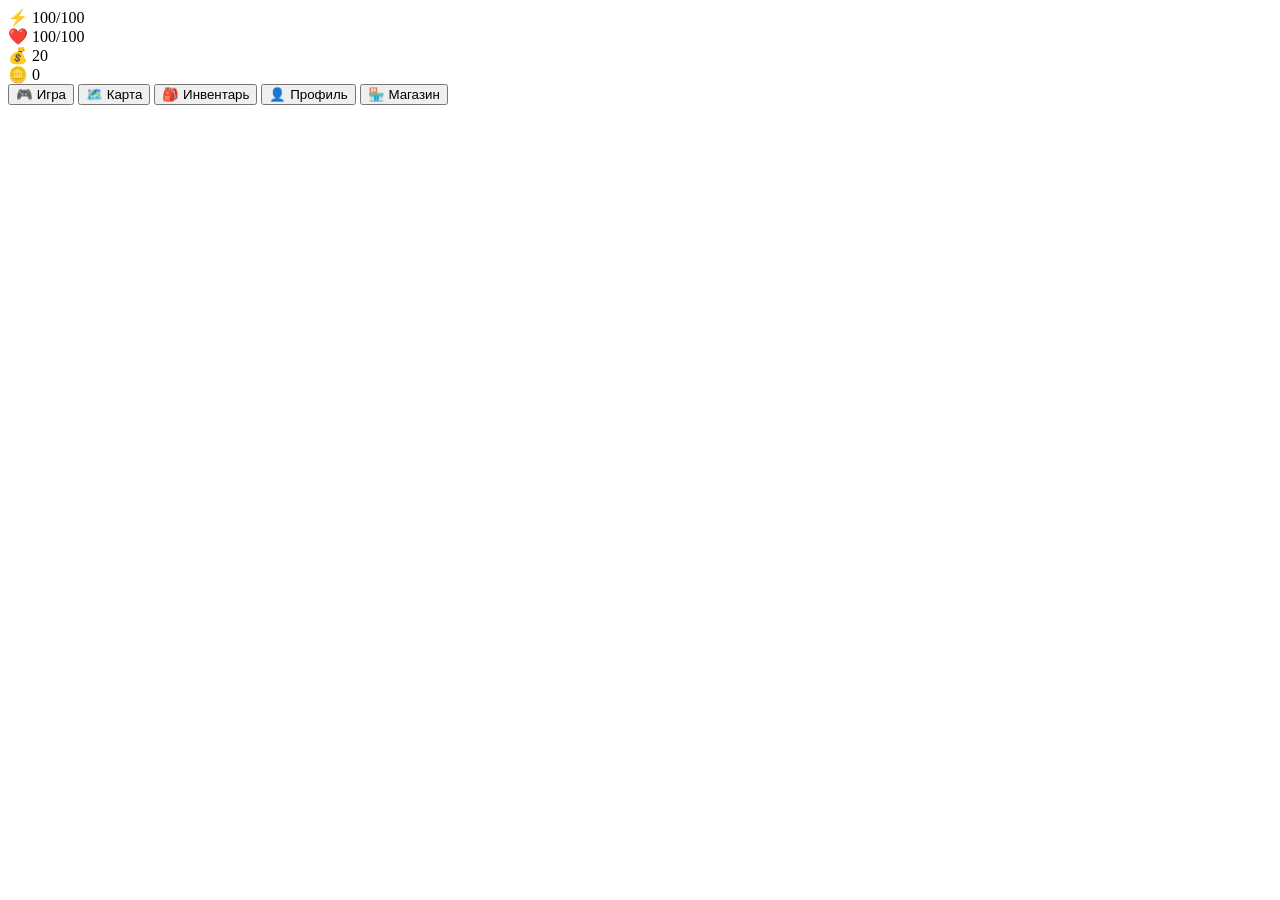
==== fronted/game.html @ 17a6d763 "Add initial game.html structure and layout" ====
<!DOCTYPE html>
<html lang="ru">
<head>
    <meta charset="UTF-8">
    <meta name="viewport" content="width=device-width, initial-scale=1.0">
    <title>Destiny - Игра</title>
    <link rel="stylesheet" href="../style.css">
</head>
<body>
    <div class="app">
        <div class="main-screen">
            <div class="top-panel">
                <div class="stats">
                    <div class="stat-item">
                        <span class="stat-icon">⚡</span>
                        <span class="stat-value" id="energy">100/100</span>
                    </div>
                    <div class="stat-item">
                        <span class="stat-icon">❤️</span>
                        <span class="stat-value" id="health">100/100</span>
                    </div>
                    <div class="stat-item">
                        <span class="stat-icon">💰</span>
                        <span class="stat-value" id="gold">20</span>
                    </div>
                    <div class="stat-item">
                        <span class="stat-icon">🪙</span>
                        <span class="stat-value" id="dstn">0</span>
                    </div>
                </div>
            </div>

            <div class="game-content" id="gameContent">
                <!-- Контент загружается через script.js -->
            </div>

            <div class="bottom-menu">
                <button class="menu-btn active" data-page="game">
                    <span class="menu-icon">🎮</span>
                    <span class="menu-text">Игра</span>
                </button>
                <button class="menu-btn" data-page="map">
                    <span class="menu-icon">🗺️</span>
                    <span class="menu-text">Карта</span>
                </button>
                <button class="menu-btn" data-page="inventory">
                    <span class="menu-icon">🎒</span>
                    <span class="menu-text">Инвентарь</span>
                </button>
                <button class="menu-btn" data-page="profile">
                    <span class="menu-icon">👤</span>
                    <span class="menu-text">Профиль</span>
                </button>
                <button class="menu-btn" data-page="shop">
                    <span class="menu-icon">🏪</span>
                    <span class="menu-text">Магазин</span>
                </button>
            </div>
        </div>
    </div>

    <script src="../script.js"></script>
</body>
</html>
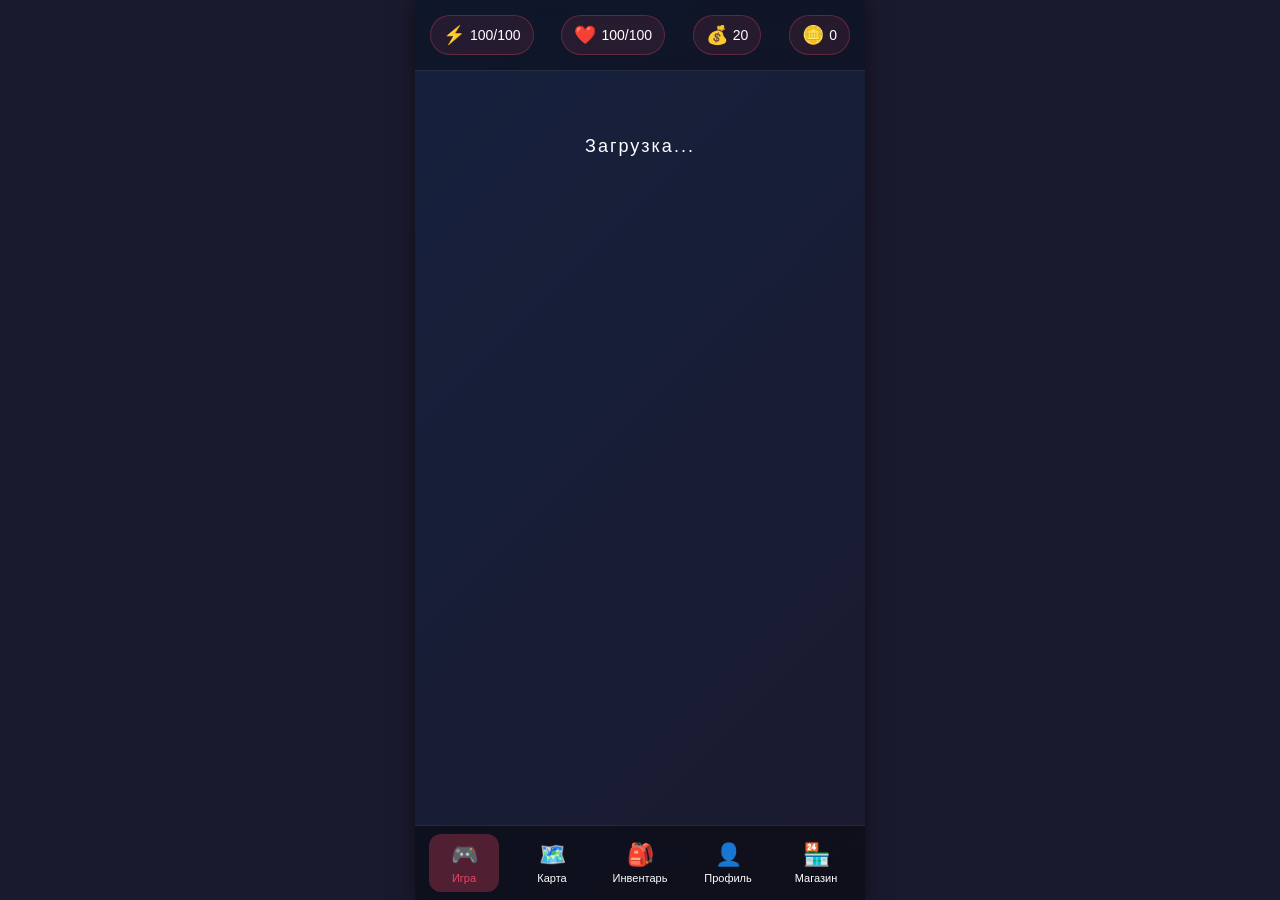
==== commit bab3c19a: "Fix stylesheet and script paths in game.html" ====
--- a/fronted/game.html
+++ b/fronted/game.html
@@ -4,7 +4,7 @@
     <meta charset="UTF-8">
     <meta name="viewport" content="width=device-width, initial-scale=1.0">
     <title>Destiny - Игра</title>
-    <link rel="stylesheet" href="../style.css">
+    <link rel="stylesheet" href="style.css">
 </head>
 <body>
     <div class="app">
@@ -32,6 +32,7 @@
 
             <div class="game-content" id="gameContent">
                 <!-- Контент загружается через script.js -->
+                <div class="loading-text" style="text-align:center; padding:50px;">Загрузка...</div>
             </div>
 
             <div class="bottom-menu">
@@ -59,6 +60,6 @@
         </div>
     </div>
 
-    <script src="../script.js"></script>
+    <script src="script.js"></script>
 </body>
 </html>
--- a/fronted/style.css
+++ b/fronted/style.css
@@ -0,0 +1,640 @@
+* {
+    margin: 0;
+    padding: 0;
+    box-sizing: border-box;
+    font-family: -apple-system, BlinkMacSystemFont, 'Segoe UI', Roboto, Oxygen, Ubuntu, sans-serif;
+}
+
+body {
+    background-color: #1a1a2e;
+    color: #fff;
+    min-height: 100vh;
+    display: flex;
+    justify-content: center;
+    align-items: center;
+}
+
+.app {
+    width: 100%;
+    max-width: 450px;
+    height: 100vh;
+    background: linear-gradient(135deg, #16213e 0%, #1a1a2e 100%);
+    position: relative;
+    overflow: hidden;
+    box-shadow: 0 0 20px rgba(0,0,0,0.5);
+}
+
+/* Загрузка */
+.loading-screen {
+    position: absolute;
+    top: 0;
+    left: 0;
+    width: 100%;
+    height: 100%;
+    display: flex;
+    flex-direction: column;
+    justify-content: center;
+    align-items: center;
+    background: linear-gradient(135deg, #0f3460, #16213e);
+    z-index: 100;
+}
+
+.spinner {
+    width: 50px;
+    height: 50px;
+    border: 3px solid rgba(255,255,255,0.1);
+    border-top-color: #e94560;
+    border-radius: 50%;
+    animation: spin 1s ease-in-out infinite;
+    margin-bottom: 20px;
+}
+
+.loading-text {
+    color: #fff;
+    font-size: 18px;
+    letter-spacing: 2px;
+}
+
+@keyframes spin {
+    to { transform: rotate(360deg); }
+}
+
+.hidden {
+    display: none !important;
+}
+
+/* Основной экран */
+.main-screen {
+    height: 100%;
+    display: flex;
+    flex-direction: column;
+    background: linear-gradient(135deg, #16213e 0%, #1a1a2e 100%);
+}
+
+/* Верхняя панель */
+.top-panel {
+    background: rgba(0,0,0,0.3);
+    backdrop-filter: blur(10px);
+    padding: 15px;
+    border-bottom: 1px solid rgba(255,255,255,0.1);
+}
+
+.stats {
+    display: flex;
+    justify-content: space-between;
+    flex-wrap: wrap;
+    gap: 10px;
+}
+
+.stat-item {
+    background: rgba(233, 69, 96, 0.1);
+    padding: 8px 12px;
+    border-radius: 20px;
+    display: flex;
+    align-items: center;
+    gap: 5px;
+    border: 1px solid rgba(233, 69, 96, 0.3);
+    font-size: 14px;
+}
+
+.stat-icon {
+    font-size: 18px;
+}
+
+.stat-value {
+    color: #fff;
+    font-weight: 500;
+}
+
+/* Основной контент */
+.game-content {
+    flex: 1;
+    overflow-y: auto;
+    padding: 15px;
+    scrollbar-width: thin;
+    scrollbar-color: #e94560 #0f3460;
+}
+
+.game-content::-webkit-scrollbar {
+    width: 6px;
+}
+
+.game-content::-webkit-scrollbar-track {
+    background: #0f3460;
+}
+
+.game-content::-webkit-scrollbar-thumb {
+    background: #e94560;
+    border-radius: 3px;
+}
+
+/* Нижнее меню */
+.bottom-menu {
+    background: rgba(0,0,0,0.4);
+    backdrop-filter: blur(10px);
+    display: flex;
+    justify-content: space-around;
+    padding: 8px 5px;
+    border-top: 1px solid rgba(255,255,255,0.1);
+}
+
+.menu-btn {
+    background: none;
+    border: none;
+    color: #fff;
+    display: flex;
+    flex-direction: column;
+    align-items: center;
+    gap: 4px;
+    padding: 8px 12px;
+    border-radius: 12px;
+    cursor: pointer;
+    transition: all 0.3s;
+    flex: 1;
+    max-width: 70px;
+}
+
+.menu-btn:hover {
+    background: rgba(233, 69, 96, 0.2);
+}
+
+.menu-btn.active {
+    background: rgba(233, 69, 96, 0.3);
+    color: #e94560;
+}
+
+.menu-icon {
+    font-size: 22px;
+}
+
+.menu-text {
+    font-size: 11px;
+}
+
+/* Карточки локаций */
+.location-card {
+    background: rgba(255,255,255,0.05);
+    border-radius: 15px;
+    padding: 15px;
+    margin-bottom: 15px;
+    border: 1px solid rgba(255,255,255,0.1);
+    backdrop-filter: blur(5px);
+    transition: transform 0.3s;
+}
+
+.location-card:hover {
+    transform: translateY(-2px);
+    border-color: #e94560;
+}
+
+.location-title {
+    font-size: 20px;
+    font-weight: bold;
+    color: #e94560;
+    margin-bottom: 8px;
+}
+
+.location-desc {
+    color: #ccc;
+    font-size: 14px;
+    line-height: 1.5;
+    margin-bottom: 15px;
+}
+
+.location-actions {
+    display: flex;
+    flex-wrap: wrap;
+    gap: 10px;
+}
+
+.action-btn {
+    background: rgba(233, 69, 96, 0.1);
+    border: 1px solid #e94560;
+    color: #fff;
+    padding: 8px 15px;
+    border-radius: 20px;
+    font-size: 14px;
+    cursor: pointer;
+    transition: all 0.3s;
+    flex: 1;
+    min-width: 100px;
+}
+
+.action-btn:hover {
+    background: #e94560;
+    color: #fff;
+}
+
+/* Инвентарь */
+.inventory-grid {
+    display: grid;
+    grid-template-columns: repeat(3, 1fr);
+    gap: 10px;
+    margin-bottom: 20px;
+}
+
+.inventory-slot {
+    background: rgba(255,255,255,0.05);
+    border: 1px solid rgba(255,255,255,0.1);
+    border-radius: 10px;
+    padding: 10px;
+    aspect-ratio: 1;
+    display: flex;
+    flex-direction: column;
+    align-items: center;
+    justify-content: center;
+    text-align: center;
+    font-size: 12px;
+    cursor: pointer;
+    transition: all 0.3s;
+    position: relative;
+}
+
+.inventory-slot:hover {
+    border-color: #e94560;
+    background: rgba(233, 69, 96, 0.1);
+}
+
+.inventory-slot .item-icon {
+    font-size: 24px;
+    margin-bottom: 5px;
+}
+
+.inventory-slot .item-count {
+    position: absolute;
+    top: 5px;
+    right: 5px;
+    background: #e94560;
+    color: #fff;
+    font-size: 10px;
+    padding: 2px 5px;
+    border-radius: 10px;
+}
+
+/* Магазин */
+.shop-grid {
+    display: grid;
+    grid-template-columns: repeat(2, 1fr);
+    gap: 15px;
+    margin-bottom: 20px;
+}
+
+.shop-item {
+    background: rgba(255,255,255,0.05);
+    border: 1px solid rgba(255,255,255,0.1);
+    border-radius: 15px;
+    padding: 15px;
+    display: flex;
+    flex-direction: column;
+    align-items: center;
+    text-align: center;
+    transition: all 0.3s;
+    cursor: pointer;
+}
+
+.shop-item:hover {
+    border-color: #e94560;
+    background: rgba(233, 69, 96, 0.1);
+    transform: translateY(-2px);
+}
+
+.shop-item-icon {
+    font-size: 32px;
+    margin-bottom: 10px;
+}
+
+.shop-item-name {
+    font-size: 16px;
+    font-weight: bold;
+    margin-bottom: 5px;
+    color: #e94560;
+}
+
+.shop-item-price {
+    display: flex;
+    align-items: center;
+    gap: 5px;
+    color: #ffd700;
+    font-size: 14px;
+}
+
+.shop-item-price span {
+    color: #fff;
+}
+
+/* Профиль */
+.profile-header {
+    text-align: center;
+    margin-bottom: 30px;
+}
+
+.profile-avatar {
+    width: 80px;
+    height: 80px;
+    background: linear-gradient(135deg, #e94560, #0f3460);
+    border-radius: 50%;
+    margin: 0 auto 15px;
+    display: flex;
+    align-items: center;
+    justify-content: center;
+    font-size: 40px;
+    border: 3px solid #e94560;
+}
+
+.profile-name {
+    font-size: 24px;
+    font-weight: bold;
+    margin-bottom: 5px;
+    color: #e94560;
+}
+
+.profile-class {
+    color: #ccc;
+    font-size: 16px;
+    margin-bottom: 5px;
+}
+
+.profile-level {
+    color: #ffd700;
+    font-size: 14px;
+}
+
+.stats-grid {
+    display: grid;
+    grid-template-columns: repeat(2, 1fr);
+    gap: 15px;
+    margin-bottom: 20px;
+}
+
+.stat-block {
+    background: rgba(255,255,255,0.05);
+    border: 1px solid rgba(255,255,255,0.1);
+    border-radius: 12px;
+    padding: 15px;
+    text-align: center;
+}
+
+.stat-label {
+    color: #ccc;
+    font-size: 12px;
+    margin-bottom: 5px;
+}
+
+.stat-value-large {
+    font-size: 24px;
+    font-weight: bold;
+    color: #e94560;
+}
+
+.stat-unit {
+    font-size: 12px;
+    color: #ccc;
+}
+
+/* Карта мира */
+.map-container {
+    position: relative;
+    width: 100%;
+    height: 300px;
+    background: rgba(0,0,0,0.3);
+    border-radius: 15px;
+    margin-bottom: 20px;
+    overflow: hidden;
+}
+
+.map-image {
+    width: 100%;
+    height: 100%;
+    object-fit: cover;
+    opacity: 0.7;
+}
+
+.map-marker {
+    position: absolute;
+    width: 30px;
+    height: 30px;
+    background: #e94560;
+    border-radius: 50%;
+    transform: translate(-50%, -50%);
+    cursor: pointer;
+    animation: pulse 2s infinite;
+}
+
+.map-marker::after {
+    content: '';
+    position: absolute;
+    top: 50%;
+    left: 50%;
+    width: 40px;
+    height: 40px;
+    background: rgba(233, 69, 96, 0.3);
+    border-radius: 50%;
+    transform: translate(-50%, -50%);
+}
+
+@keyframes pulse {
+    0% {
+        box-shadow: 0 0 0 0 rgba(233, 69, 96, 0.7);
+    }
+    70% {
+        box-shadow: 0 0 0 10px rgba(233, 69, 96, 0);
+    }
+    100% {
+        box-shadow: 0 0 0 0 rgba(233, 69, 96, 0);
+    }
+}
+
+.locations-list {
+    display: flex;
+    flex-direction: column;
+    gap: 10px;
+}
+
+.location-item {
+    display: flex;
+    align-items: center;
+    gap: 15px;
+    padding: 10px;
+    background: rgba(255,255,255,0.05);
+    border-radius: 10px;
+    cursor: pointer;
+    transition: all 0.3s;
+}
+
+.location-item:hover {
+    background: rgba(233, 69, 96, 0.1);
+}
+
+.location-icon {
+    font-size: 24px;
+    width: 40px;
+    text-align: center;
+}
+
+.location-info {
+    flex: 1;
+}
+
+.location-name {
+    font-weight: bold;
+    margin-bottom: 3px;
+}
+
+.location-level {
+    font-size: 12px;
+    color: #ccc;
+}
+
+.location-status {
+    font-size: 12px;
+    padding: 3px 8px;
+    border-radius: 12px;
+    background: rgba(0,255,0,0.2);
+    color: #0f0;
+}
+
+.location-status.locked {
+    background: rgba(255,0,0,0.2);
+    color: #f00;
+}
+
+/* Модальные окна */
+.modal {
+    position: fixed;
+    top: 0;
+    left: 0;
+    width: 100%;
+    height: 100%;
+    background: rgba(0,0,0,0.8);
+    backdrop-filter: blur(5px);
+    display: flex;
+    align-items: center;
+    justify-content: center;
+    z-index: 1000;
+    opacity: 0;
+    transition: opacity 0.3s;
+    pointer-events: none;
+}
+
+.modal.show {
+    opacity: 1;
+    pointer-events: all;
+}
+
+.modal-content {
+    background: linear-gradient(135deg, #16213e, #1a1a2e);
+    border-radius: 20px;
+    padding: 20px;
+    max-width: 350px;
+    width: 90%;
+    border: 1px solid #e94560;
+}
+
+.modal-header {
+    display: flex;
+    justify-content: space-between;
+    align-items: center;
+    margin-bottom: 15px;
+}
+
+.modal-title {
+    font-size: 20px;
+    font-weight: bold;
+    color: #e94560;
+}
+
+.modal-close {
+    background: none;
+    border: none;
+    color: #fff;
+    font-size: 24px;
+    cursor: pointer;
+    padding: 5px;
+}
+
+.modal-body {
+    margin-bottom: 20px;
+    color: #ccc;
+    line-height: 1.6;
+}
+
+.modal-footer {
+    display: flex;
+    gap: 10px;
+    justify-content: flex-end;
+}
+
+.modal-btn {
+    padding: 10px 20px;
+    border: none;
+    border-radius: 20px;
+    cursor: pointer;
+    font-size: 14px;
+    transition: all 0.3s;
+}
+
+.modal-btn-primary {
+    background: #e94560;
+    color: #fff;
+}
+
+.modal-btn-primary:hover {
+    background: #d13e56;
+}
+
+.modal-btn-secondary {
+    background: rgba(255,255,255,0.1);
+    color: #fff;
+}
+
+.modal-btn-secondary:hover {
+    background: rgba(255,255,255,0.2);
+}
+
+/* Уведомления */
+.notification {
+    position: fixed;
+    top: 20px;
+    left: 50%;
+    transform: translateX(-50%) translateY(-100px);
+    background: linear-gradient(135deg, #e94560, #d13e56);
+    color: #fff;
+    padding: 12px 24px;
+    border-radius: 30px;
+    font-size: 14px;
+    z-index: 2000;
+    transition: transform 0.3s;
+    box-shadow: 0 5px 15px rgba(233, 69, 96, 0.3);
+}
+
+.notification.show {
+    transform: translateX(-50%) translateY(0);
+}
+
+/* Адаптивность */
+@media (max-width: 400px) {
+    .stat-item {
+        font-size: 12px;
+        padding: 5px 8px;
+    }
+    
+    .stat-icon {
+        font-size: 14px;
+    }
+    
+    .menu-text {
+        font-size: 10px;
+    }
+    
+    .menu-icon {
+        font-size: 20px;
+    }
+    
+    .shop-grid {
+        grid-template-columns: 1fr;
+    }
+    
+    .stats-grid {
+        grid-template-columns: 1fr;
+    }
+}
